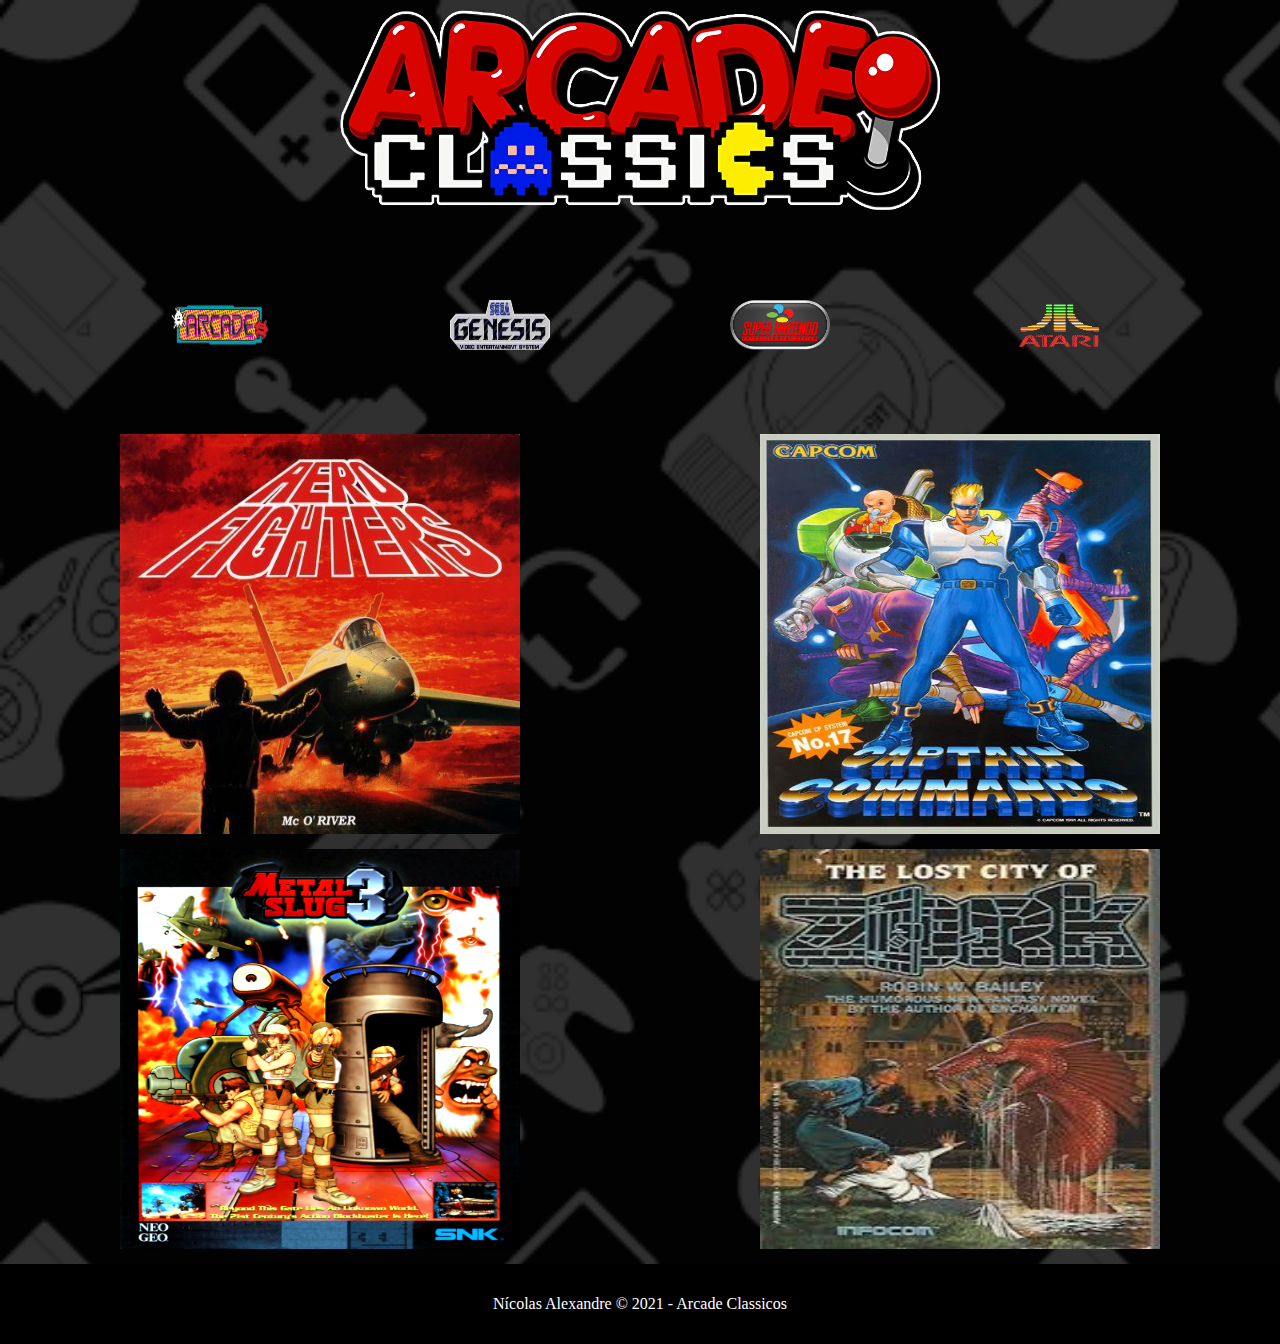
==== site/arcade.html @ 24c9db34 "alterações" ====
<!DOCTYPE html>
<html lang="pt-br">

<head>
    <meta charset="UTF-8">
    <meta http-equiv="X-UA-Compatible" content="IE=edge">
    <meta name="viewport" content="width=device-width, initial-scale=1.0">
    <title>Play Games</title>
    <link rel="stylesheet" href="css/style.css">
</head>

<body>
    <main id="container">
        <header>
            <div class="logo-container">
                <img src="img/logo3.png" alt="Logo" class="logo">
            </div>
            <div class="menu-container">
                <ul>
                    <li> 
                        <a href="arcade.html" rel="next" target="_self">
                            <img src="img/arcade-logo.png" class="img-menu">
                        </a>
                    </li>
                    <li>
                        <a href="sega.html" rel="next" target="_self">
                            <img src="img/sega1.png" class="img-menu">
                        </a>
                    </li>
                    <li>
                        <a href="super-nintendo.html" rel="next" target="_self">
                            <img src="img/super-nintendo.png" class="img-menu">
                        </a>
                    </li>
                    <li>
                        <a href="atari.html" rel="next" target="_self">
                            <img src="img/atari3.gif" class="img-menu">
                        </a>
                    </li>
                </ul>
            </div>
        </header>
        <section>
            <div class="content-container">
                <img class="img-content" src="img/aero-fighters.jpg">
                <img class="img-content" src="img/Capitain-Commando.jpg">
            </div>
            <div class="content-container2">
                <img class="img-content" src="img/metal-slug.png">
                <img class="img-content" src="img/zork.jpg">
            </div>
        </section>
        <footer>
            <div id="textoFooter">
                <span>
                    Nícolas Alexandre &copy; 2021 - Arcade Classicos
                </span>
            </div>
        </footer>
    </main>
</body>
</html>
---- site/css/style.css ----
body {
    margin: 0 auto;
    background-image: url("../img/fundo.png");
    background-size: cover;
    background-repeat: no-repeat;

}

.menu-container {
    margin: 80px;
}

.logo-container {
    width: 100%;
    display: flex;
    justify-content: center;
    align-items: center;
}

.img-menu {
    width: 100px;
    height: 50px;


}
ul {
    margin: 0;
    padding: 0;
   display: flex;
   justify-content: space-around;
   align-items: center;
   list-style: none;
}

.logo {
    margin:10px 0;
    height: 200px;
    width: 600px;
    
}

.content-container {
    display: flex;
    justify-content:space-around;
    align-items: center;
    width: 1000px 0;
    margin: 15px 0;
}

.content-container2 {
    display: flex;
    justify-content:space-around;
    align-items: center;
    width: 1000px 0;
    margin: 15px 0;
}

.img-content {
    width: 400px;
    height: 400px;
    
}

footer {
    height: 80px;
    background-color: black;
    display: flex;
    justify-content: center;
    align-items: center;
}

#textoFooter {
    color: white;
    vertical-align: middle;
}
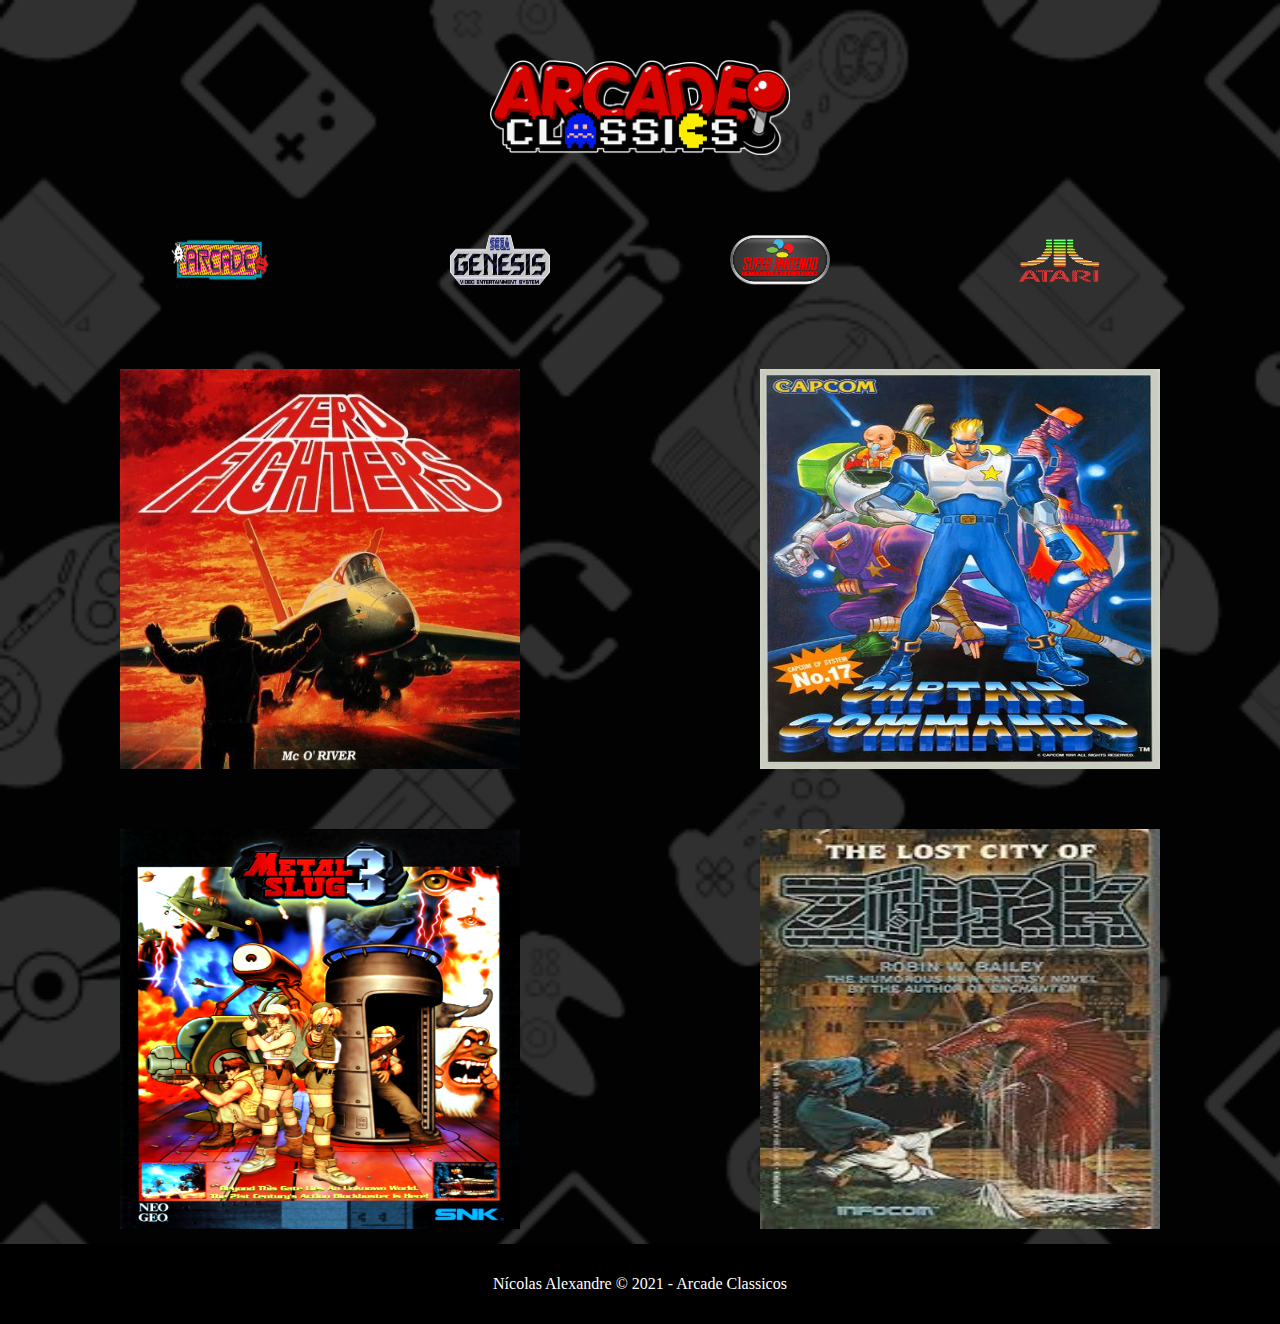
==== commit 2aa51ed6: "fim" ====
--- a/site/arcade.html
+++ b/site/arcade.html
@@ -5,7 +5,8 @@
     <meta charset="UTF-8">
     <meta http-equiv="X-UA-Compatible" content="IE=edge">
     <meta name="viewport" content="width=device-width, initial-scale=1.0">
-    <title>Play Games</title>
+    <title>Arcade Classicos</title>
+    <link rel="shortcut icon" href="img/joystick.jpg" type="image/x-icon">
     <link rel="stylesheet" href="css/style.css">
 </head>
 
@@ -13,28 +14,28 @@
     <main id="container">
         <header>
             <div class="logo-container">
-                <img src="img/logo3.png" alt="Logo" class="logo">
+                <img src="img/logo/logo3.png" alt="Logo" class="logo">
             </div>
             <div class="menu-container">
                 <ul>
                     <li> 
                         <a href="arcade.html" rel="next" target="_self">
-                            <img src="img/arcade-logo.png" class="img-menu">
+                            <img src="img/arcades/arcade-logo.png" class="img-menu">
                         </a>
                     </li>
                     <li>
                         <a href="sega.html" rel="next" target="_self">
-                            <img src="img/sega1.png" class="img-menu">
+                            <img src="img/SEGA/sega1.png" class="img-menu">
                         </a>
                     </li>
                     <li>
                         <a href="super-nintendo.html" rel="next" target="_self">
-                            <img src="img/super-nintendo.png" class="img-menu">
+                            <img src="img/Super_Nintendo/super-nintendo.png" class="img-menu">
                         </a>
                     </li>
                     <li>
                         <a href="atari.html" rel="next" target="_self">
-                            <img src="img/atari3.gif" class="img-menu">
+                            <img src="img/Atari/atari3.gif" class="img-menu">
                         </a>
                     </li>
                 </ul>
@@ -42,12 +43,12 @@
         </header>
         <section>
             <div class="content-container">
-                <img class="img-content" src="img/aero-fighters.jpg">
-                <img class="img-content" src="img/Capitain-Commando.jpg">
+                <img class="img-content" src="img/arcades/aero-fighters.jpg">
+                <img class="img-content" src="img/arcades/Capitain-Commando.jpg">
             </div>
             <div class="content-container2">
-                <img class="img-content" src="img/metal-slug.png">
-                <img class="img-content" src="img/zork.jpg">
+                <img class="img-content" src="img/arcades/metal-slug.png">
+                <img class="img-content" src="img/arcades/zork.jpg">
             </div>
         </section>
         <footer>
--- a/site/css/style.css
+++ b/site/css/style.css
@@ -33,9 +33,9 @@
 }
 
 .logo {
-    margin:10px 0;
-    height: 200px;
-    width: 600px;
+    margin:60px 0 0;
+    height: auto;
+    width: 300px;
     
 }
 
@@ -43,8 +43,7 @@
     display: flex;
     justify-content:space-around;
     align-items: center;
-    width: 1000px 0;
-    margin: 15px 0;
+    margin: 15px 0 60px;
 }
 
 .content-container2 {
